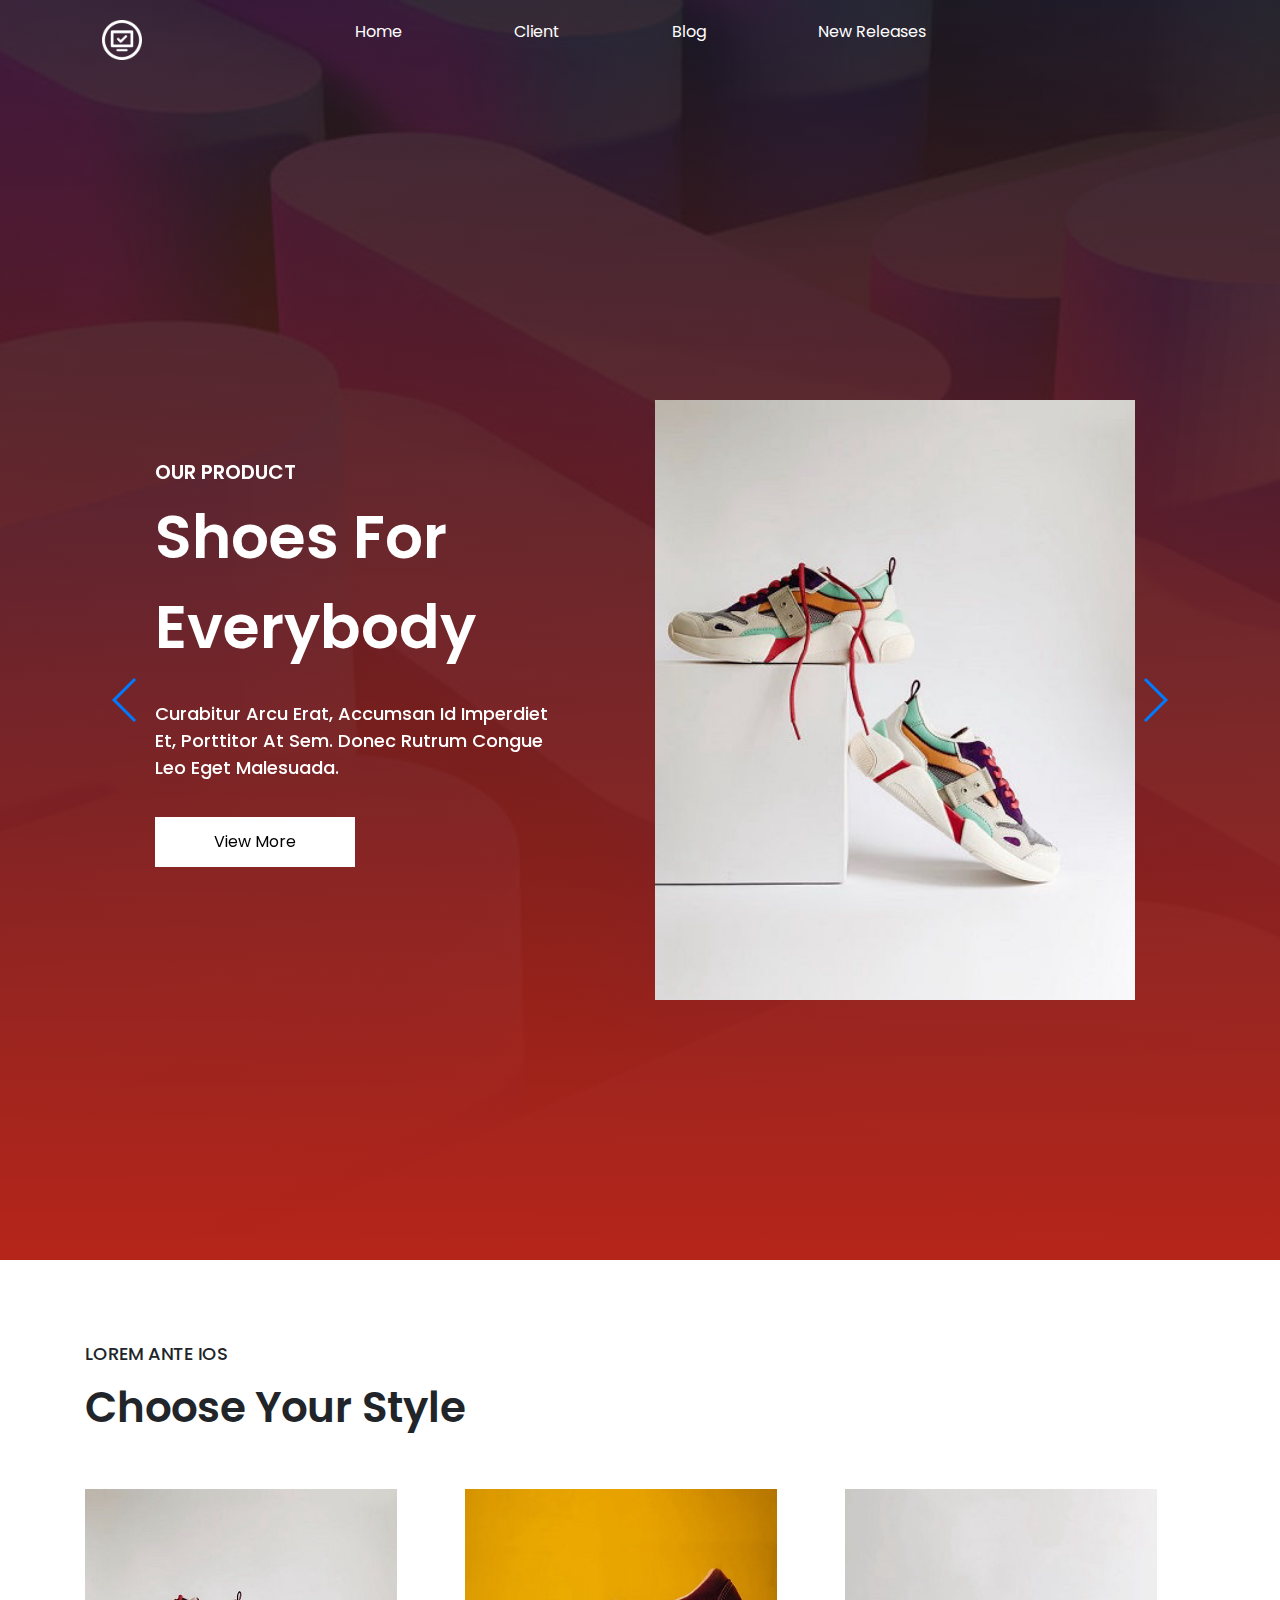
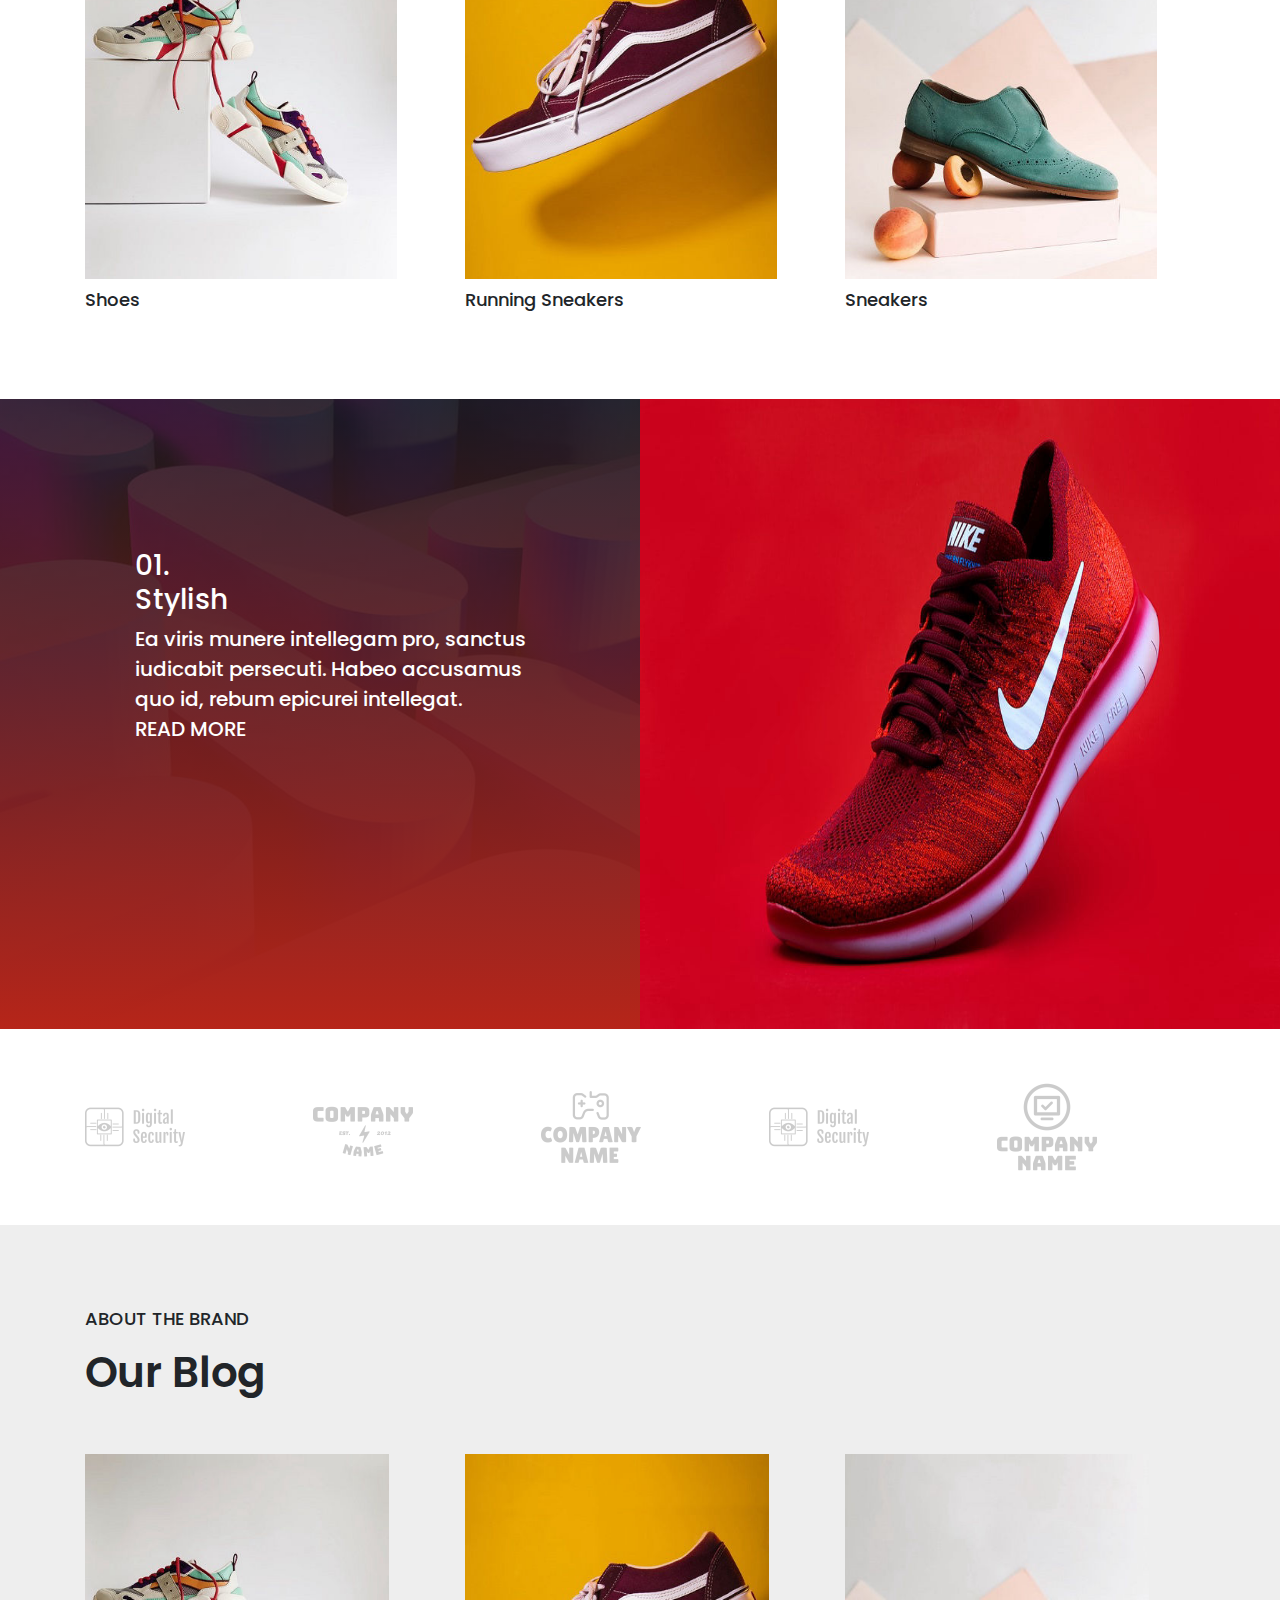
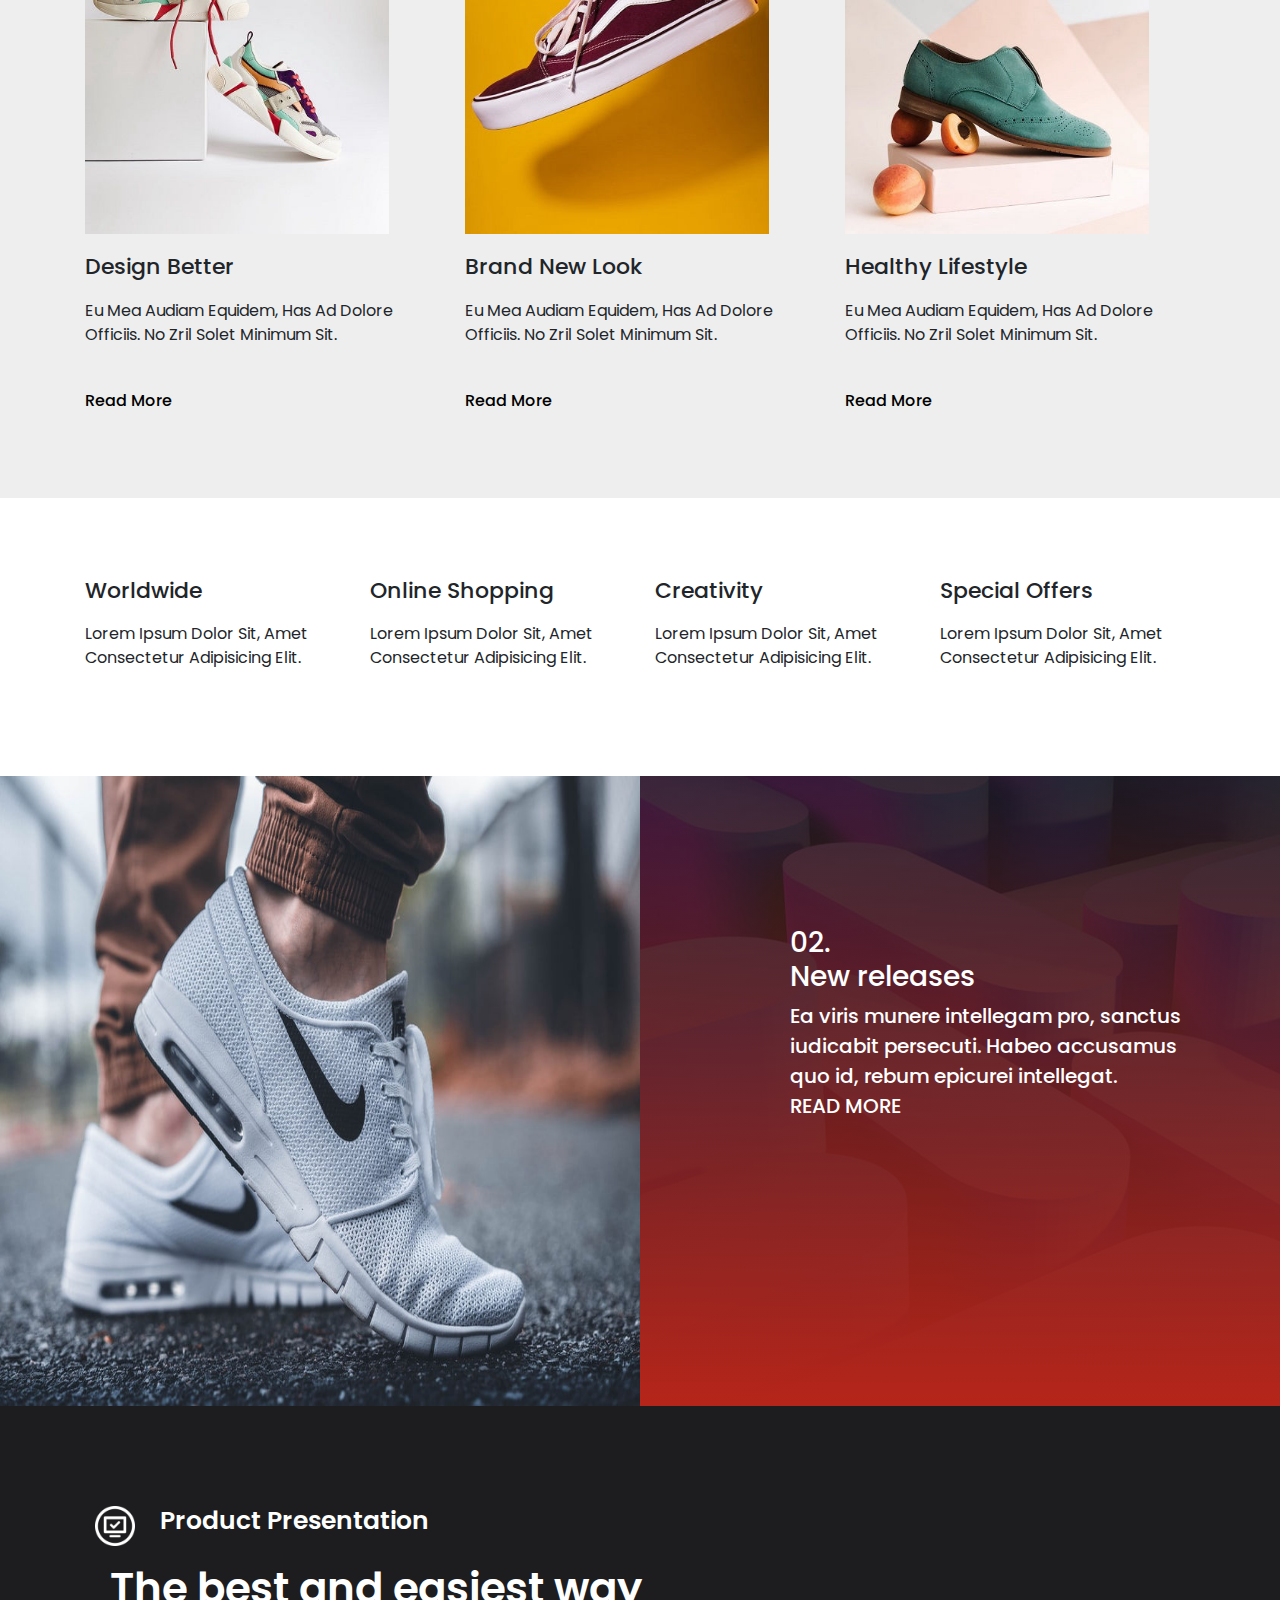
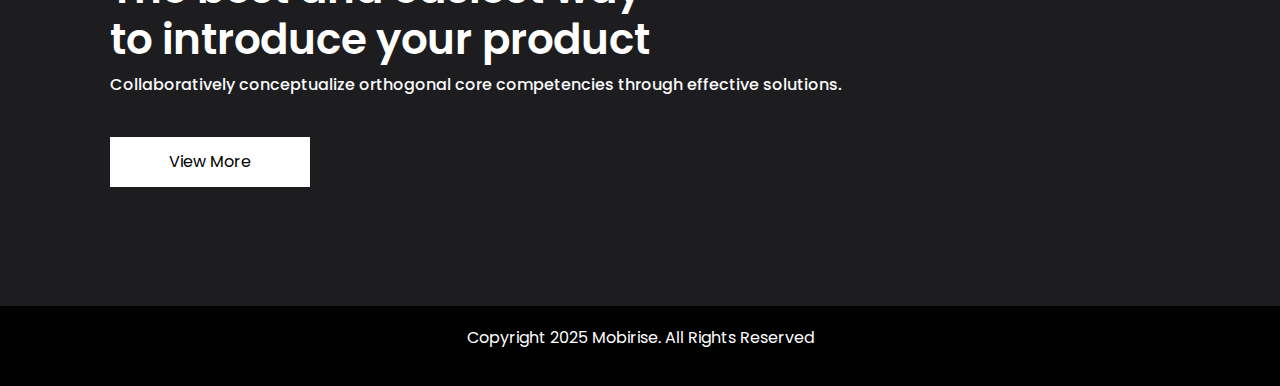
==== index.html @ b7d2cf27 "competed" ====
<!DOCTYPE html>
<html lang="en">
<head>
    <meta charset="UTF-8">
    <meta name="viewport" content="width=device-width, initial-scale=1.0">
    <title>Shoes - Brand</title>
    <!--Stylesheet Links-->

    <link rel="stylesheet" href="./assets/css/bootstrap.min.css">
    <link rel="stylesheet" href="./assets/css/swiper.min.css">
    <link rel="stylesheet" href="./assets/css/stylesheet.css">
    <link rel="stylesheet" href="https://fonts.googleapis.com/css?family=DM+Sans:400,400i,500,500i,700,700i&amp;display=swap">
    <link rel="stylesheet" href="https://cdnjs.cloudflare.com/ajax/libs/font-awesome/6.4.2/css/all.min.css" integrity="sha512-z3gLpd7yknf1YoNbCzqRKc4qyor8gaKU1qmn+CShxbuBusANI9QpRohGBreCFkKxLhei6S9CQXFEbbKuqLg0DA==" crossorigin="anonymous" referrerpolicy="no-referrer" />

    <!--google fonts-->
    <link rel="preconnect" href="https://fonts.googleapis.com">
    <link rel="preconnect" href="https://fonts.gstatic.com" crossorigin>
    <link href="https://fonts.googleapis.com/css2?family=League+Spartan:wght@100;400&family=Montserrat:wght@500;700&family=Poppins:ital,wght@0,200;0,300;0,400;0,500;0,600;0,700;0,800;1,200;1,300;1,400;1,500;1,600;1,700&display=swap" rel="stylesheet">
</head>
<body>
    <header>
        <nav>
            <img src="./assets/img/logo.png" class="logo" alt="logo">

            <div class="header-menu">
                <ul class="links-container">
                    <li class="link-item"><a>Home</a></li>
                    <li class="link-item"><a>Client</a></li>
                    <li class="link-item"><a>Blog</a></li>
                    <li class="link-item"><a>New Releases</a></li>
                </ul>
            </div>
            <div class="social-menu">
                <a href=""><i class="fa-brands fa-facebook-f"></i></a>
                <a href=""><i class="fa-brands fa-twitter"></i></a>
                <a href=""><i class="fa-brands fa-instagram"></i></a>
            </div>
        </nav>


        <!-- Shoes Brand Slider -->
        <div class="swiper-container">
           
            <!-- Additional required wrapper -->
            <div class="swiper-wrapper">
                <div class="swiper-slide">
                    <div class="row">
                        <div class="col-xl-6 col-lg-6 col-md-6 col-12">
                            <div class="slider-content-area">
                                <h6>OUR PRODUCT</h6>
                                <h1>Shoes for everybody</h1>
                                <p> Curabitur arcu erat, accumsan id imperdiet et, porttitor at sem. Donec rutrum congue leo eget malesuada.</p>
                                <button>View More</button>
                            </div>
                        </div>
                        <div class="col-xl-6 col-lg-6 col-md-6 col-12">
                            <div class="slider-img-area">
                                <img src="./assets/img/slider1.jpg" alt="">
                            </div>
                        </div>
                    </div>
                </div>
                <div class="swiper-slide">
                    <div class="row">
                        <div class="col-xl-6 col-lg-6 col-md-6 col-12">
                            <div class="slider-content-area">
                                <h6>OUR PRODUCT</h6>
                                <h1>Shoes for everybody</h1>
                                <p> Curabitur arcu erat, accumsan id imperdiet et, porttitor at sem. Donec rutrum congue leo eget malesuada.</p>
                                <button>View More</button>
                            </div>
                        </div>
                        <div class="col-xl-6 col-lg-6 col-md-6 col-12">
                            <div class="slider-img-area">
                                <img src="./assets/img/slider2.jpg" alt="">
                            </div>
                        </div>
                    </div>
                </div>
                <div class="swiper-slide">
                    <div class="row">
                        <div class="col-xl-6 col-lg-6 col-md-6 col-12">
                            <div class="slider-content-area">
                                <h6>OUR PRODUCT</h6>
                                <h1>Shoes for everybody</h1>
                                <p> Curabitur arcu erat, accumsan id imperdiet et, porttitor at sem. Donec rutrum congue leo eget malesuada.</p>
                                <button>View More</button>
                            </div>
                        </div>
                        <div class="col-xl-6 col-lg-6 col-md-6 col-12">
                            <div class="slider-img-area">
                                <img src="./assets/img/slider3.jpg" alt="">
                            </div>
                        </div>
                    </div>
                </div>
            </div>
            <!-- If we need navigation buttons -->
            <div class="swiper-button-prev"></div>
            <div class="swiper-button-next"></div>
   
        </div>
    </header>
    

    <section class="choose-style" id="choose-style">
        <div class="container">
        <div class="main-heading-area">
            <p class="subheading">LOREM ANTE IOS</p>
            <h1 class="main-heading">Choose your style</h1>
        </div>

        <div class="row">
            <div class="col-xl-4 col-lg-4 col-md-4 col-12">
                <img src="./assets/img/slider1.jpg" class="choose-style-img" alt="">
                <h2 class="choose-style-title">Shoes</h2>
            </div>
            <div class="col-xl-4 col-lg-4 col-md-4 col-12">
                <img src="./assets/img/slider2.jpg" class="choose-style-img" alt="">
                <h2 class="choose-style-title">Running Sneakers</h2>
            </div>
            <div class="col-xl-4 col-lg-4 col-md-4 col-12">
                <img src="./assets/img/slider3.jpg" class="choose-style-img" alt="">
                <h2 class="choose-style-title">Sneakers</h2>
            </div>
        </div>
        </div>
    </section>



    <section class="features-one" id="features-one">
        <div class="row">
            <div class="col-xl-6 col-lg-6 col-md-6 col-12 p-0">
                <div class="features-one-container">
                    <div class="gredient-red">
                    <h1><span>01.</span><br>Stylish</h1>
                    <p>Ea viris munere intellegam pro, sanctus iudicabit persecuti. Habeo accusamus quo id, rebum epicurei intellegat. <br>READ MORE</p>
                    </div>
                </div>
            </div>
            <div class="col-xl-6 col-lg-6 col-md-6 col-12 p-0">
                <img src="./assets/img/feature1.jpg" class="feature-one-img" alt="">
            </div>
        </div>
    </section>

    <section class="company" id="company">
        <div class="container">
            <div class="row row-cols-1 row-cols-sm-2 row-cols-md-5">
              <div class="col">
                <div class="company-img-area">
                    <img src="./assets/img/company1.png" class="company-img" alt="">
                </div>
              </div>
              <div class="col">
                <div class="company-img-area">
                    <img src="./assets/img/company2.png" class="company-img" alt="">
                </div>
              </div>
              <div class="col">
                <div class="company-img-area">
                    <img src="./assets/img/company3.png" class="company-img" alt="">
                </div>
              </div>
              <div class="col">
                <div class="company-img-area">
                    <img src="./assets/img/company1.png" class="company-img" alt="">
                </div>
              </div>
              <div class="col">
                <div class="company-img-area">
                    <img src="./assets/img/company4.png" class="company-img" alt="">
                </div>
              </div>
            </div>
          </div>
    </section>


    
    <section class="blog" id="blog">
        <div class="container">
        <div class="blog-main-heading-area">
            <p class="subheading">ABOUT THE BRAND</p>
            <h1 class="main-heading">Our blog</h1>
        </div>

        <div class="row">
            <div class="col-xl-4 col-lg-4 col-md-4 col-12">
                <img src="./assets/img/slider1.jpg" class="blog-img" alt="">
                <h2 class="blog-title">Design Better</h2>
                <p class="blog-desc">Eu mea audiam equidem, has ad dolore officiis. No zril solet minimum sit.</p>
                <a class="blog-action" href="#">Read More <i class="fa-solid fa-arrow-right fa-fade"></i></a>
            </div>
            <div class="col-xl-4 col-lg-4 col-md-4 col-12">
                <img src="./assets/img/slider2.jpg" class="blog-img" alt="">
                <h2 class="blog-title">Brand New Look</h2>
                <p class="blog-desc">Eu mea audiam equidem, has ad dolore officiis. No zril solet minimum sit.</p>
                <a class="blog-action" href="#">Read More <i class="fa-solid fa-arrow-right fa-fade"></i></a>
            </div>
            <div class="col-xl-4 col-lg-4 col-md-4 col-12">
                <img src="./assets/img/slider3.jpg" class="blog-img" alt="">
                <h2 class="blog-title">Healthy Lifestyle</h2>
                <p class="blog-desc">Eu mea audiam equidem, has ad dolore officiis. No zril solet minimum sit.</p>
                <a class="blog-action" href="#">Read More <i class="fa-solid fa-arrow-right fa-fade"></i></a>

            </div>
        </div>
        </div>
    </section>

    <section class="services" id="services">
        <div class="container">
            <div class="row">
                <div class="col-xl-3 col-lg-3 col-md-3 col-12">
                    <div class="services-area">
                        <div class="services-icon">
                            <i class="fa-solid fa-globe"></i>
                            <!-- <i class="fa-solid fa-globe fa-fade"></i> -->
                        </div>
                        <h1>Worldwide</h1>
                        <p>Lorem ipsum dolor sit, amet consectetur adipisicing elit. </p>
                    </div>
                </div>
                <div class="col-xl-3 col-lg-3 col-md-3 col-12">
                    <div class="services-area">
                        <div class="services-icon">
                            <i class="fa-solid fa-cart-shopping"></i>
                            <!-- <i class="fa-solid fa-cart-shopping fa-fade"></i> -->
                        </div>
                        <h1>Online Shopping</h1>
                        <p>Lorem ipsum dolor sit, amet consectetur adipisicing elit. </p>
                    </div>
                </div>
                <div class="col-xl-3 col-lg-3 col-md-3 col-12">
                    <div class="services-area">
                        <div class="services-icon">
                            <i class="fa-solid fa-thumbs-up"></i>
                            <!-- <i class="fa-solid fa-thumbs-up fa-fade"></i> -->
                        </div>
                        <h1>Creativity</h1>
                        <p>Lorem ipsum dolor sit, amet consectetur adipisicing elit. </p>
                    </div>
                </div>
                <div class="col-xl-3 col-lg-3 col-md-3 col-12">
                    <div class="services-area">
                        <div class="services-icon">
                            <i class="fa-solid fa-lightbulb"></i>
                            <!-- <i class="fa-solid fa-lightbulb fa-fade"></i> -->
                        </div>
                        <h1>Special Offers</h1>
                        <p>Lorem ipsum dolor sit, amet consectetur adipisicing elit. </p>
                    </div>
                </div>
            </div>
        </div>
    </section>


    <section class="features-one padding-none" id="features-one">
        <div class="row">
            <div class="col-xl-6 col-lg-6 col-md-6 col-12 p-0">
                <img src="./assets/img/feature2.jpg" class="feature-one-img" alt="">
            </div>
            <div class="col-xl-6 col-lg-6 col-md-6 col-12 p-0">
                <div class="features-one-container">
                    <div class="gredient-red">
                    <h1><span>02.</span><br>New releases</h1>
                    <p>Ea viris munere intellegam pro, sanctus iudicabit persecuti. Habeo accusamus quo id, rebum epicurei intellegat. <br>READ MORE</p>
                    </div>
                </div>
            </div>
        </div>
    </section>

    <footer>
        <div class="container">
            <div class="row">
            <div class="col-xl-12 col-lg-12 col-md-12 col-2">
            <span><img src="./assets/img/logo.png" class="logo" alt=""><h6>Product Presentation</h6></span>
            <h1>The best and easiest way
                to introduce your product</h1>
            <p>Collaboratively conceptualize orthogonal core competencies through effective solutions.</p><br>
            <button>View More</button>

            </div>
            </div>
        </div>
    </footer>

        <div class="copyright-area">
            <p>Copyright 2025 Mobirise. All Rights Reserved</p>
        </div>


    <!--Javascript Links-->

    <script src="./assets/js/jquery.min.js"></script>
    <script src="./assets/js/popper.min.js"></script>
    <script src="./assets/js/swiper.min.js"></script>
    <script src="./assets/js/bootstrap.min.js"></script>
    <script src="./assets/js/main.js"></script>
    
</body>
</html>
---- assets/css/stylesheet.css ----
*{
    padding: 0;
    margin: 0;
    box-sizing: border-box;
}

html{
    scroll-behavior: smooth;
}
body{
    font-family: 'League Spartan', sans-serif;
    font-family: 'Montserrat', sans-serif;
    font-family: 'Poppins', sans-serif;
    overflow-x: hidden;
}
.padding-none{
    padding: 0 !important;
}
header{
    position: relative;
    width: 100%;
    height: 140vh;
    background-image: linear-gradient(rgba(0,0,0,0.7),rgba(182, 37, 25)),url(/assets/img/back-1134x680.jpg);
    background-size: cover;
    background-position: center;
    background-repeat: no-repeat;
    padding: 10px 8%;

}
nav{
    position: relative;
    top: 0;
    z-index: 9;
    width: 100%;
    height: 70px;
    padding-top: 10px;
    transition: .5s;
    display: flex !important;
    align-content: center;
    justify-content: center;
    color:#fff;

}
.links-container {
    display: flex;
    align-items: center;
    justify-content: center;
    list-style: none;
    flex-direction: row;
    gap: 4.5rem;
}
.link-item a {
    color: #fff;
    text-decoration: none;
    padding: 20px;
    font-family: 'poppins';
}
.link-item a:hover{
    background: rgba(0,0,0,0.7);
    cursor: pointer;

}
.logo{
    position: absolute;
    width: 40px;
    height: 40px;
    cursor: pointer;
    left: 0;
}
.social-menu{
    position: absolute;
    right: 0;
    display: flex;
    flex-direction: row;
    gap:1.5rem;
}
.social-menu>a{
    color: #fff;
    font-size: 25px;
    
}

/*Swiper**/
.swiper-container {
    width: 100%;
    height: 100%;
}
.swiper-slide {
    font-size: 18px;      
    /* Center slide text vertically */
    display: -webkit-box;
    display: -ms-flexbox;
    display: -webkit-flex;
    display: flex;
    -webkit-box-pack: center;
    -ms-flex-pack: center;
    -webkit-justify-content: center;
    justify-content: center;
    -webkit-box-align: center;
    -ms-flex-align: center;
    -webkit-align-items: center;
    align-items: center;
}
.slider-content-area{
    position: relative;
    top: 10%;
    bottom: 30%;
    left:10%;

}
.slider-content-area h6{
    text-transform: uppercase;
    font-size: 20px;
    font-weight: 600;
    color: #fff;
}
.slider-content-area h1{
    text-transform: capitalize;
    font-size: 60px;
    line-height: 1.5;
    font-weight: 600;
    color: #fff;
    width: 60%;
    padding-bottom: 20px;
}
.slider-content-area p{
    text-transform: capitalize;
    font-size: 18px;
    font-weight: 500;
    color: #fff;
    width: 80%;
    padding-bottom: 20px;
}
.slider-content-area button{
    width:200px;
    height: 50px;
    border: none;
    background-color: #fff;
    font-size: 16px;
    font-weight: 400;
}
.slider-content-area button:hover{
    background-color: rgba(0,0,0,0.7);
    color: #fff;
    transition: ease-in 1s;
}
.slider-img-area{
    position: relative;
    /* top:10%; */
}
.slider-img-area img{
    width: auto;
    height: 600px;
}




/*Choose-Style Section*/

.choose-style{
    position: relative;
    display: flex;
    justify-content: center;
    align-items: center;
    padding-bottom: 5rem;
}
.main-heading-area{
    padding-top: 5rem;
    padding-bottom: 3rem;
}
.subheading{
    font-family: 'League Spartan', sans-serif;
    font-family: 'Montserrat', sans-serif;
    font-family: 'Poppins', sans-serif;
    font-weight: 500;
    font-size: 18px;
    text-transform:uppercase;
}
.main-heading{
    font-family: 'League Spartan', sans-serif;
    font-family: 'Montserrat', sans-serif;
    font-family: 'Poppins', sans-serif;
    font-weight: 600;
    font-size: 42px;
    text-transform: capitalize;
}
.choose-style-img{
    height: 400px;
    width: auto;
    padding-bottom: 10px;
}
.choose-style-title{
    font-family: 'League Spartan', sans-serif;
    font-family: 'Montserrat', sans-serif;
    font-family: 'Poppins', sans-serif;
    font-weight: 500;
    font-size: 18px;
    text-transform: capitalize;
}

/*Features-one*/
.features-one{
    padding-bottom: 3rem;
}
.features-one-container{
    position: relative;
    width: 100%;
    height: 70vh;
    background-image: linear-gradient(rgba(0,0,0,0.7),rgba(182, 37, 25)),url(/assets/img/back-1134x680.jpg);
    background-size: cover;
    background-position: center;
    background-repeat: no-repeat;
    
    
}
.gredient-red{
    position: relative;
    /* background-image: linear-gradient(0, 0, 0, rgba(182, 37, 25)); */
    width: 100%;
    height: 70vh;  
}
.features-one-container h1{
    position: relative;
    color: #fff;
    font-size: 28px;
    width: 60%;
    font-family: 'League Spartan', sans-serif;
    font-family: 'Montserrat', sans-serif;
    font-family: 'Poppins', sans-serif;
    font-weight: 500;
    left: 150px;
    right: 150px;
    top: 150px;
    bottom: 150px;
}
.features-one-container p{
    position: relative;
    color: #fff;
    font-size: 20px;
    width: 60%;
    font-family: 'League Spartan', sans-serif;
    font-family: 'Montserrat', sans-serif;
    font-family: 'Poppins', sans-serif;
    font-weight: 500;
    left: 150px;
    right: 150px;
    top: 150px;
    bottom: 150px;
}
.feature-one-img{
    height: 70vh;
    width: 100%;
}


/*Company Details*/
.company{
    padding-bottom: 3rem;
}

.company-img-area img{
    width: auto;
    height:100px;
    opacity: 0.2;
}
.company-img-area>img:hover{
    opacity: 1;
    cursor: pointer;
    transition: ease-in 1s;
}

/*Blog Section*/

.blog{
    position: relative;
    display: flex;
    justify-content: center;
    align-items: center;
    padding-bottom: 5rem;
    background: #EEEEEE;
}
.blog-main-heading-area{
    padding-top: 5rem;
    padding-bottom: 3rem;
}
.blog-subheading{
    font-family: 'League Spartan', sans-serif;
    font-family: 'Montserrat', sans-serif;
    font-family: 'Poppins', sans-serif;
    font-weight: 500;
    font-size: 18px;
    text-transform:uppercase;
}
.blog-main-heading{
    font-family: 'League Spartan', sans-serif;
    font-family: 'Montserrat', sans-serif;
    font-family: 'Poppins', sans-serif;
    font-weight: 600;
    font-size: 42px;
    text-transform: capitalize;
}
.blog-img{
    height: 400px;
    width: auto;
    padding-bottom: 20px;
}
.blog-title{
    font-family: 'League Spartan', sans-serif;
    font-family: 'Montserrat', sans-serif;
    font-family: 'Poppins', sans-serif;
    font-weight: 500;
    font-size: 22px;
    text-transform: capitalize;
    padding-bottom: 10px;
}
.blog-desc{
    font-family: 'League Spartan', sans-serif;
    font-family: 'Montserrat', sans-serif;
    font-family: 'Poppins', sans-serif;
    font-weight: 400;
    font-size: 16px;
    text-transform: capitalize;
    padding-bottom: 10px;
}
.blog-action{
    font-family: 'League Spartan', sans-serif;
    font-family: 'Montserrat', sans-serif;
    font-family: 'Poppins', sans-serif;
    font-weight: 500;
    font-size: 16px;
    text-transform: capitalize;
    padding-bottom: 20px;
    color: #000;
    text-decoration: none;
}
.blog-action i{
    font-size: 30px;
    position: relative;
    top: 7px;
    left: 20px;
}
.blog-action:hover{
    text-decoration: none;
    color: #000;
}

/*Services Section*/

.services{
    position: relative;
    display: flex;
    justify-content: center;
    align-items: center;
    padding-bottom: 5rem;
    padding-top: 5rem;
}
.services-icon i{
    font-size: 120px;
    padding-bottom: 20px;
}
.services h1{
    font-family: 'League Spartan', sans-serif;
    font-family: 'Montserrat', sans-serif;
    font-family: 'Poppins', sans-serif;
    font-weight: 500;
    font-size: 22px;
    text-transform: capitalize;
    padding-bottom: 10px;
}
.services p{
    font-family: 'League Spartan', sans-serif;
    font-family: 'Montserrat', sans-serif;
    font-family: 'Poppins', sans-serif;
    font-weight: 400;
    font-size: 16px;
    text-transform: capitalize;
    padding-bottom: 10px;
}

/*Footer Section*/
footer{
    background-color: #1D1D1F;
    height: 500px;
    width: 100%;
    padding-top: 100px;
    padding-bottom: 100px;
    padding-left: 50px;
   
    
}
footer h6{
    color: #fff;
    font-size: 25px;
    font-weight: 600;
    padding-left: 50px;
}
footer h1{
    width: 50%;
    font-size: 42px;
    font-weight: 600;
    color:#fff;
    padding-top: 20px;
}
footer p{
    color:#f9f9f9;
    font-size: 16px;
    font-weight: 500;

}

footer button{
    width:200px;
    height: 50px;
    border: none;
    background-color: #fff;
    font-size: 16px;
    font-weight: 400;
}
.footer button:hover{
    background-color: rgba(0,0,0,0.7);
    color: #fff;
    transition: ease-in 1s;
}
.copyright-area{
    position: relative;
    display: flex;
    justify-content: center;
    align-items: center;
    width: 100%;
    height:80px;
    background-color: #000;
}
.copyright-area p{
    text-align: center;
    color: #fff;
}
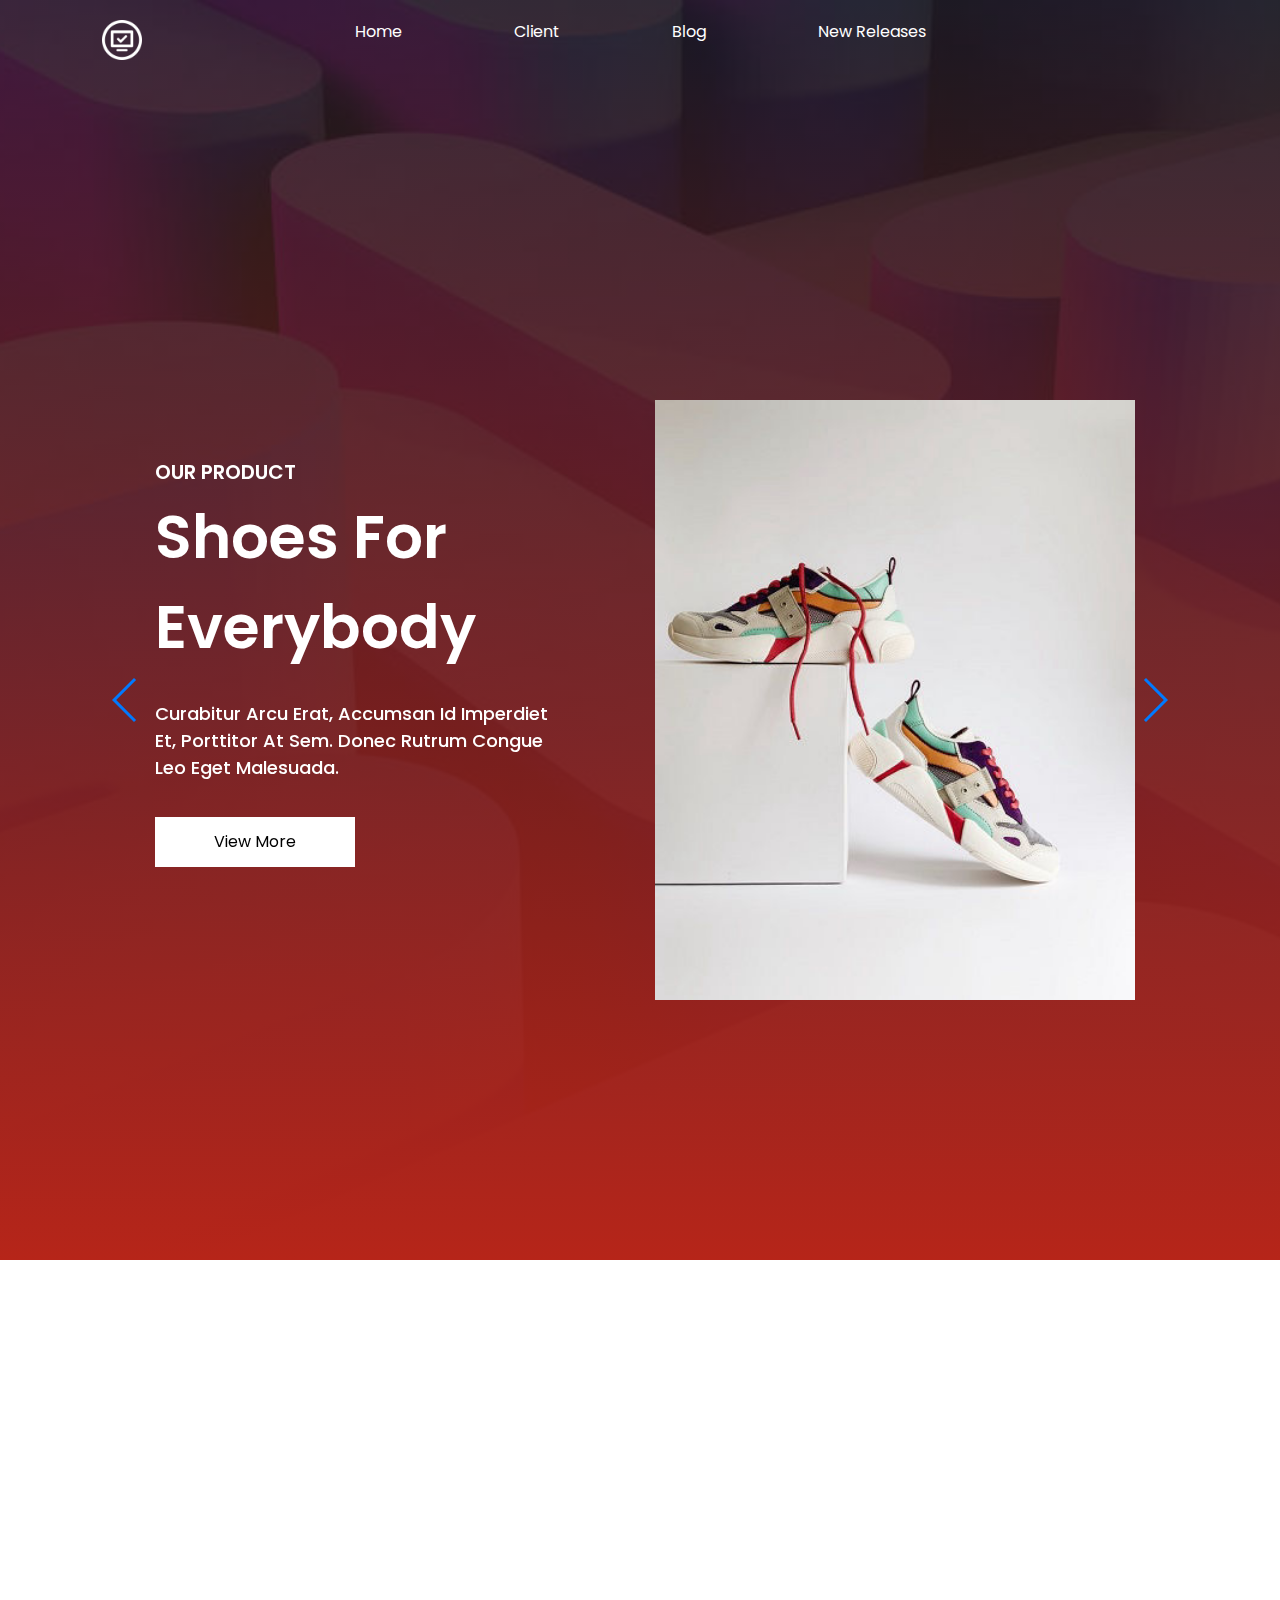
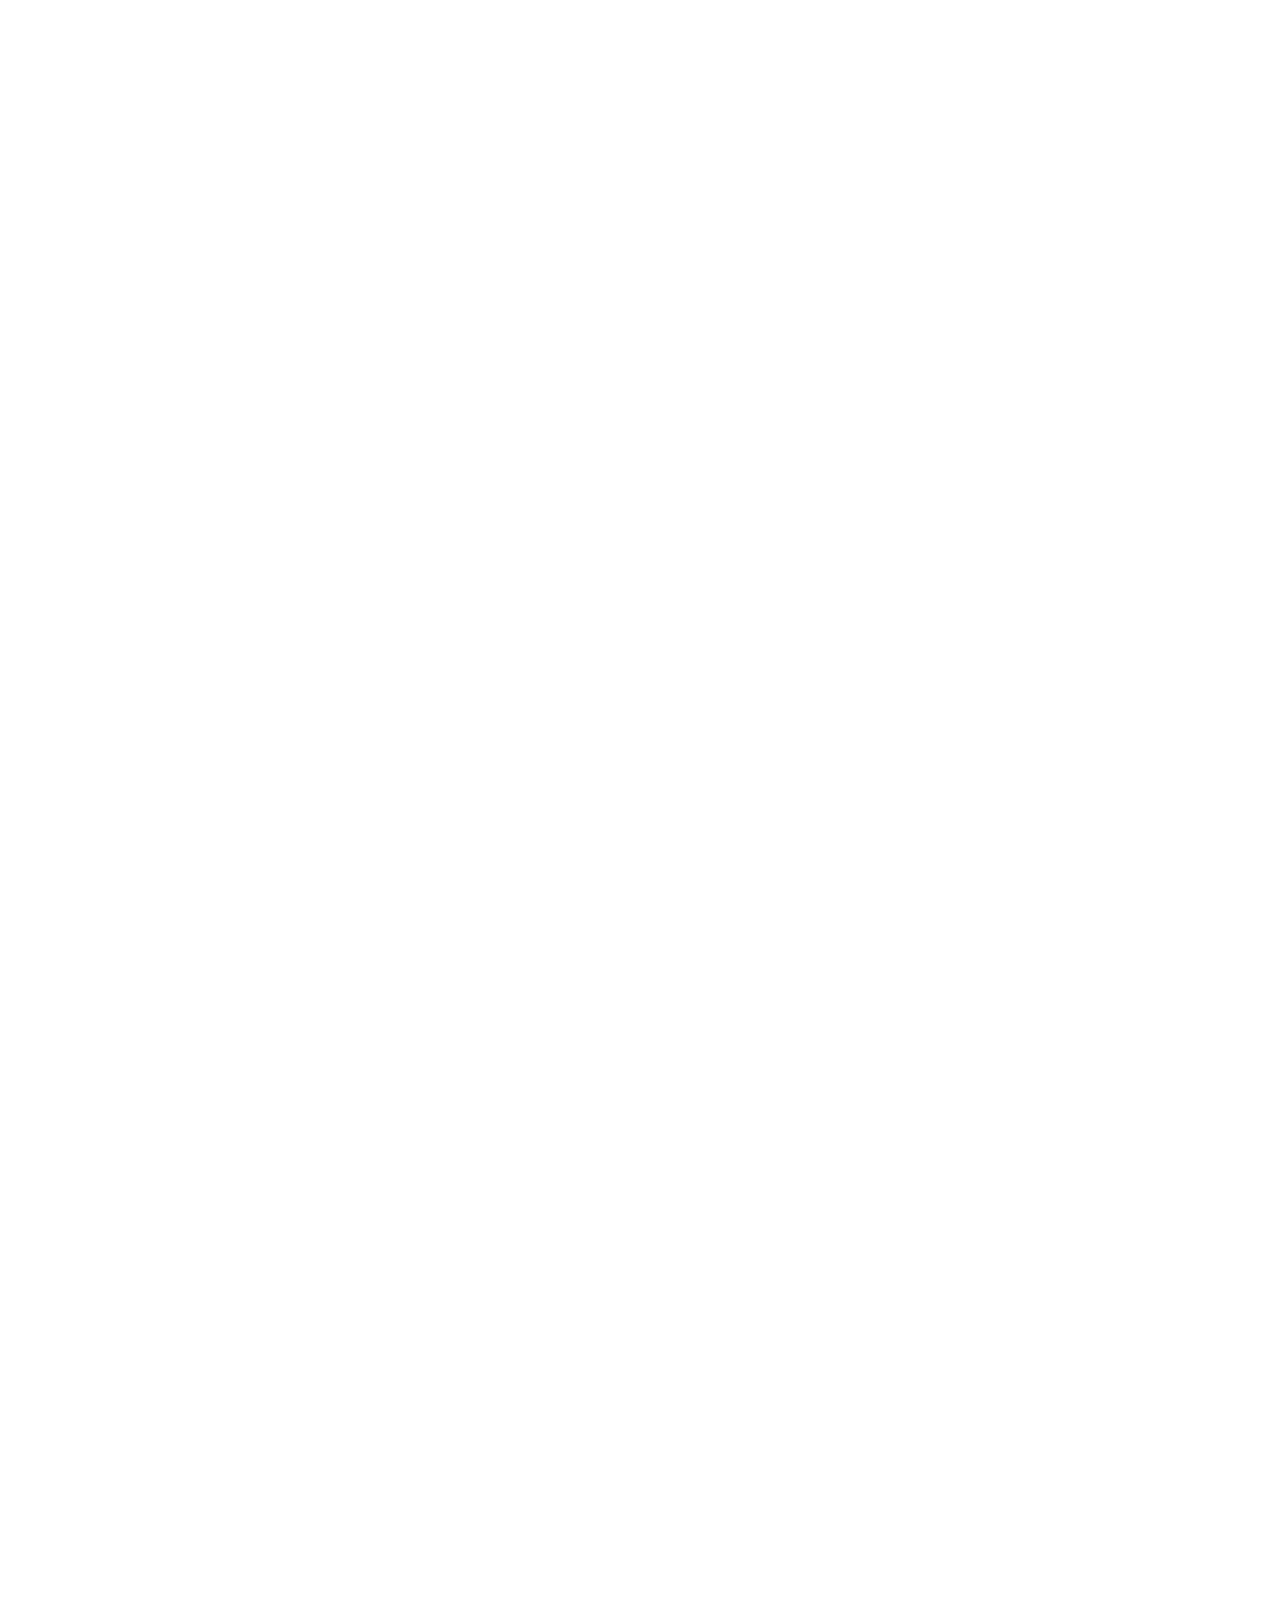
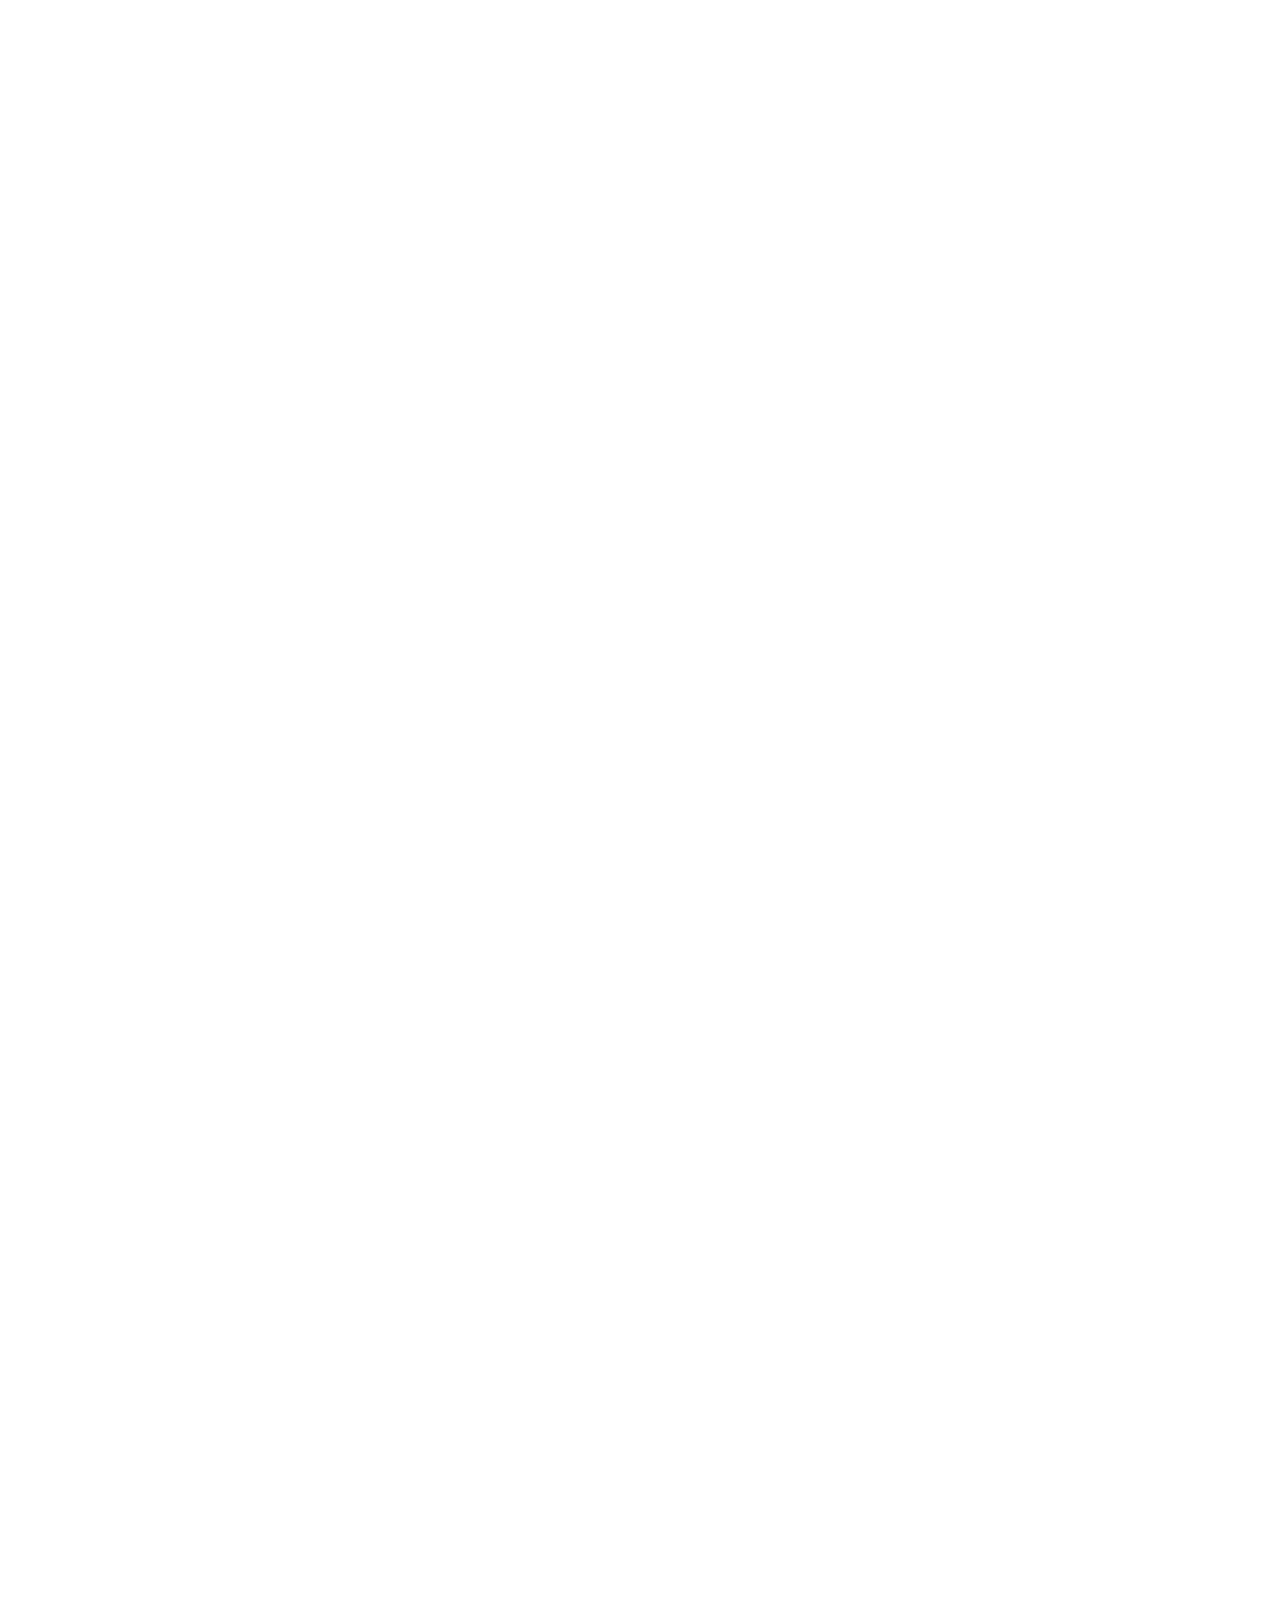
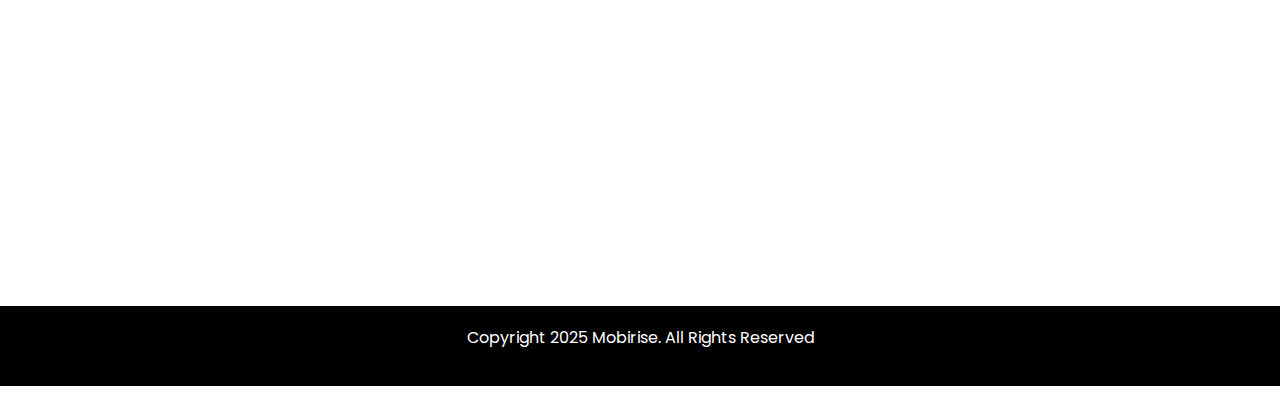
==== commit 6643cc91: "competed" ====
--- a/index.html
+++ b/index.html
@@ -5,7 +5,7 @@
     <meta name="viewport" content="width=device-width, initial-scale=1.0">
     <title>Shoes - Brand</title>
     <!--Stylesheet Links-->
-
+    <link href="https://unpkg.com/aos@2.3.1/dist/aos.css" rel="stylesheet">
     <link rel="stylesheet" href="./assets/css/bootstrap.min.css">
     <link rel="stylesheet" href="./assets/css/swiper.min.css">
     <link rel="stylesheet" href="./assets/css/stylesheet.css">
@@ -39,7 +39,7 @@
 
 
         <!-- Shoes Brand Slider -->
-        <div class="swiper-container">
+        <div class="swiper-container" data-aos="fade-up">
            
             <!-- Additional required wrapper -->
             <div class="swiper-wrapper">
@@ -103,7 +103,7 @@
     </header>
     
 
-    <section class="choose-style" id="choose-style">
+    <section class="choose-style" id="choose-style" data-aos="fade-up">
         <div class="container">
         <div class="main-heading-area">
             <p class="subheading">LOREM ANTE IOS</p>
@@ -129,7 +129,7 @@
 
 
 
-    <section class="features-one" id="features-one">
+    <section class="features-one" id="features-one" data-aos="fade-up">
         <div class="row">
             <div class="col-xl-6 col-lg-6 col-md-6 col-12 p-0">
                 <div class="features-one-container">
@@ -145,7 +145,7 @@
         </div>
     </section>
 
-    <section class="company" id="company">
+    <section class="company" id="company" data-aos="fade-up">
         <div class="container">
             <div class="row row-cols-1 row-cols-sm-2 row-cols-md-5">
               <div class="col">
@@ -179,7 +179,7 @@
 
 
     
-    <section class="blog" id="blog">
+    <section class="blog" id="blog" data-aos="fade-up">
         <div class="container">
         <div class="blog-main-heading-area">
             <p class="subheading">ABOUT THE BRAND</p>
@@ -210,14 +210,14 @@
         </div>
     </section>
 
-    <section class="services" id="services">
+    <section class="services" id="services" data-aos="fade-up">
         <div class="container">
             <div class="row">
                 <div class="col-xl-3 col-lg-3 col-md-3 col-12">
                     <div class="services-area">
                         <div class="services-icon">
-                            <i class="fa-solid fa-globe"></i>
-                            <!-- <i class="fa-solid fa-globe fa-fade"></i> -->
+                            <!-- <i class="fa-solid fa-globe"></i> -->
+                            <i class="fa-solid fa-globe fa-fade"></i>
                         </div>
                         <h1>Worldwide</h1>
                         <p>Lorem ipsum dolor sit, amet consectetur adipisicing elit. </p>
@@ -226,8 +226,8 @@
                 <div class="col-xl-3 col-lg-3 col-md-3 col-12">
                     <div class="services-area">
                         <div class="services-icon">
-                            <i class="fa-solid fa-cart-shopping"></i>
-                            <!-- <i class="fa-solid fa-cart-shopping fa-fade"></i> -->
+                            <!-- <i class="fa-solid fa-cart-shopping"></i> -->
+                            <i class="fa-solid fa-cart-shopping fa-fade"></i>
                         </div>
                         <h1>Online Shopping</h1>
                         <p>Lorem ipsum dolor sit, amet consectetur adipisicing elit. </p>
@@ -236,8 +236,8 @@
                 <div class="col-xl-3 col-lg-3 col-md-3 col-12">
                     <div class="services-area">
                         <div class="services-icon">
-                            <i class="fa-solid fa-thumbs-up"></i>
-                            <!-- <i class="fa-solid fa-thumbs-up fa-fade"></i> -->
+                            <!-- <i class="fa-solid fa-thumbs-up"></i> -->
+                            <i class="fa-solid fa-thumbs-up fa-fade"></i>
                         </div>
                         <h1>Creativity</h1>
                         <p>Lorem ipsum dolor sit, amet consectetur adipisicing elit. </p>
@@ -246,8 +246,8 @@
                 <div class="col-xl-3 col-lg-3 col-md-3 col-12">
                     <div class="services-area">
                         <div class="services-icon">
-                            <i class="fa-solid fa-lightbulb"></i>
-                            <!-- <i class="fa-solid fa-lightbulb fa-fade"></i> -->
+                            <!-- <i class="fa-solid fa-lightbulb"></i> -->
+                            <i class="fa-solid fa-lightbulb fa-fade"></i>
                         </div>
                         <h1>Special Offers</h1>
                         <p>Lorem ipsum dolor sit, amet consectetur adipisicing elit. </p>
@@ -258,7 +258,7 @@
     </section>
 
 
-    <section class="features-one padding-none" id="features-one">
+    <section class="features-one padding-none" id="features-one" data-aos="fade-up">
         <div class="row">
             <div class="col-xl-6 col-lg-6 col-md-6 col-12 p-0">
                 <img src="./assets/img/feature2.jpg" class="feature-one-img" alt="">
@@ -274,7 +274,7 @@
         </div>
     </section>
 
-    <footer>
+    <footer data-aos="fade-up">
         <div class="container">
             <div class="row">
             <div class="col-xl-12 col-lg-12 col-md-12 col-2">
@@ -295,12 +295,12 @@
 
 
     <!--Javascript Links-->
-
+    <script src="https://unpkg.com/aos@2.3.1/dist/aos.js"></script>
     <script src="./assets/js/jquery.min.js"></script>
     <script src="./assets/js/popper.min.js"></script>
     <script src="./assets/js/swiper.min.js"></script>
     <script src="./assets/js/bootstrap.min.js"></script>
     <script src="./assets/js/main.js"></script>
-    
+
 </body>
 </html>